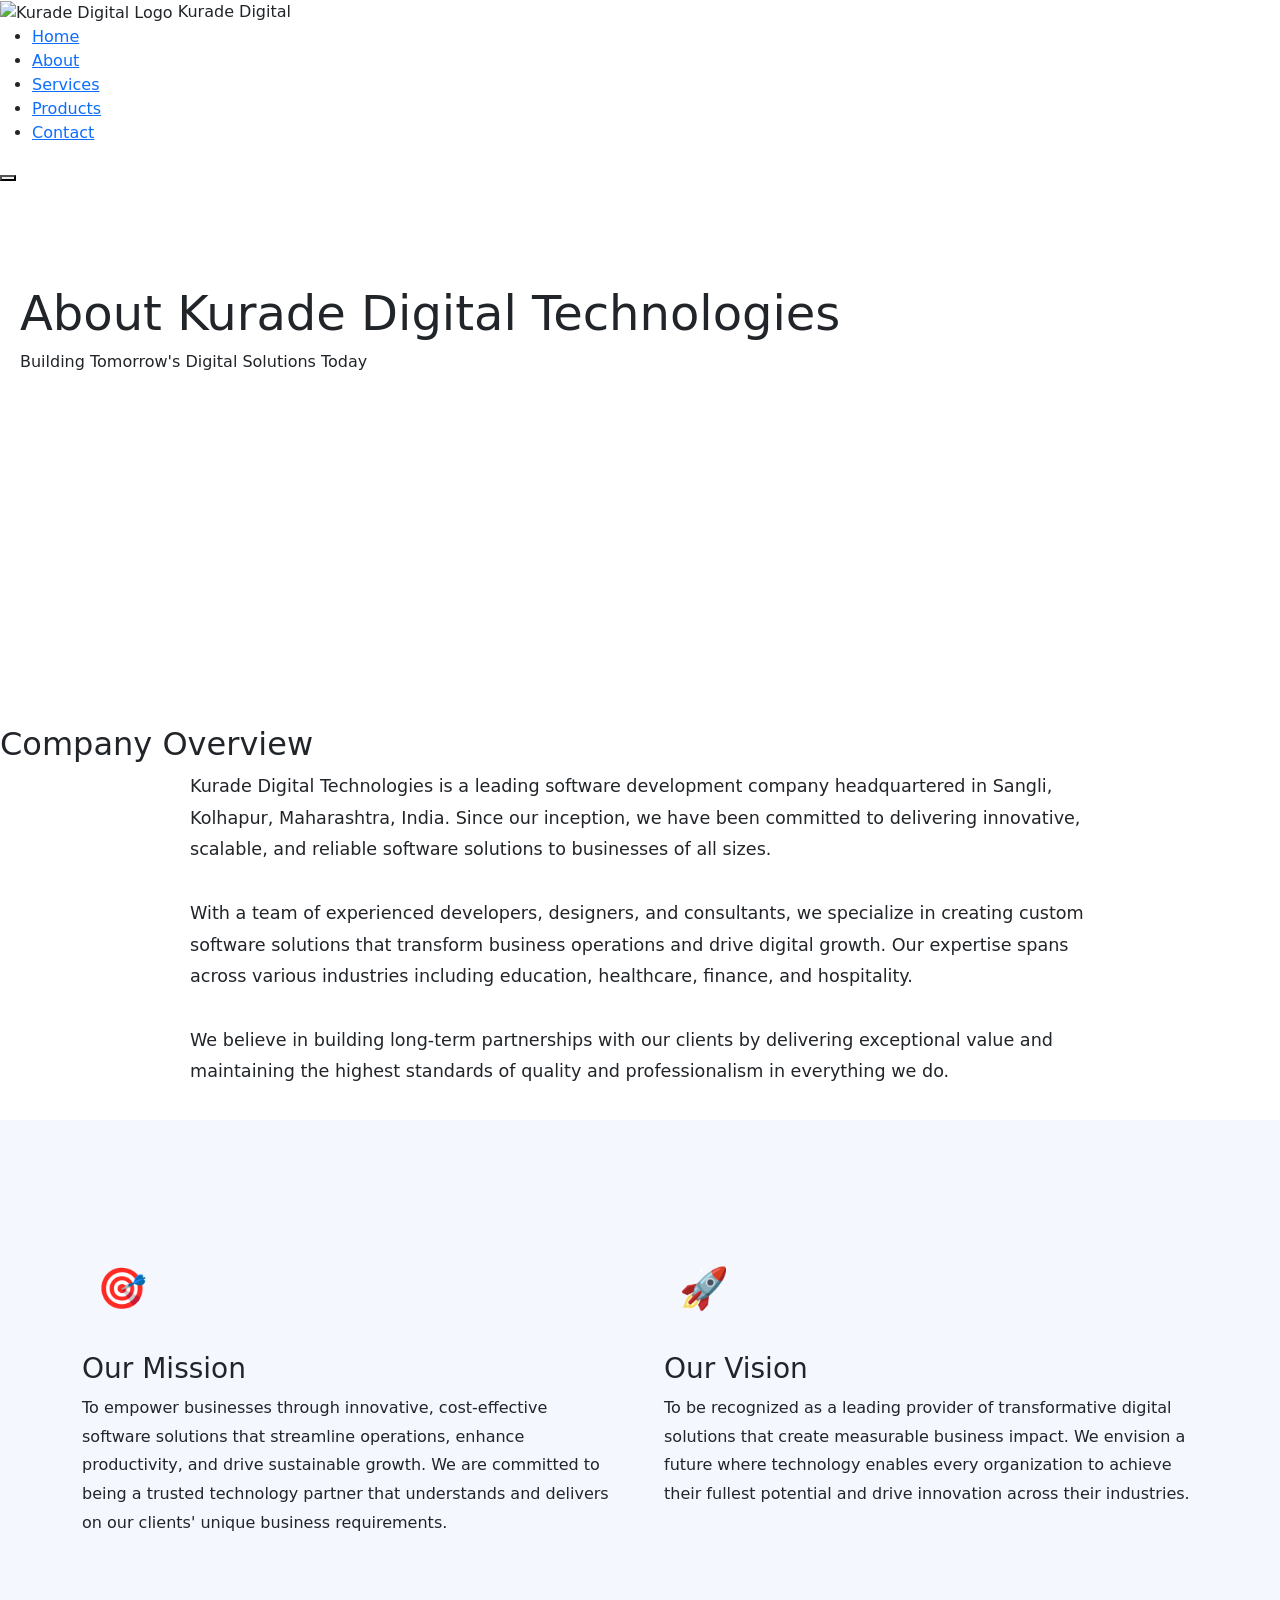
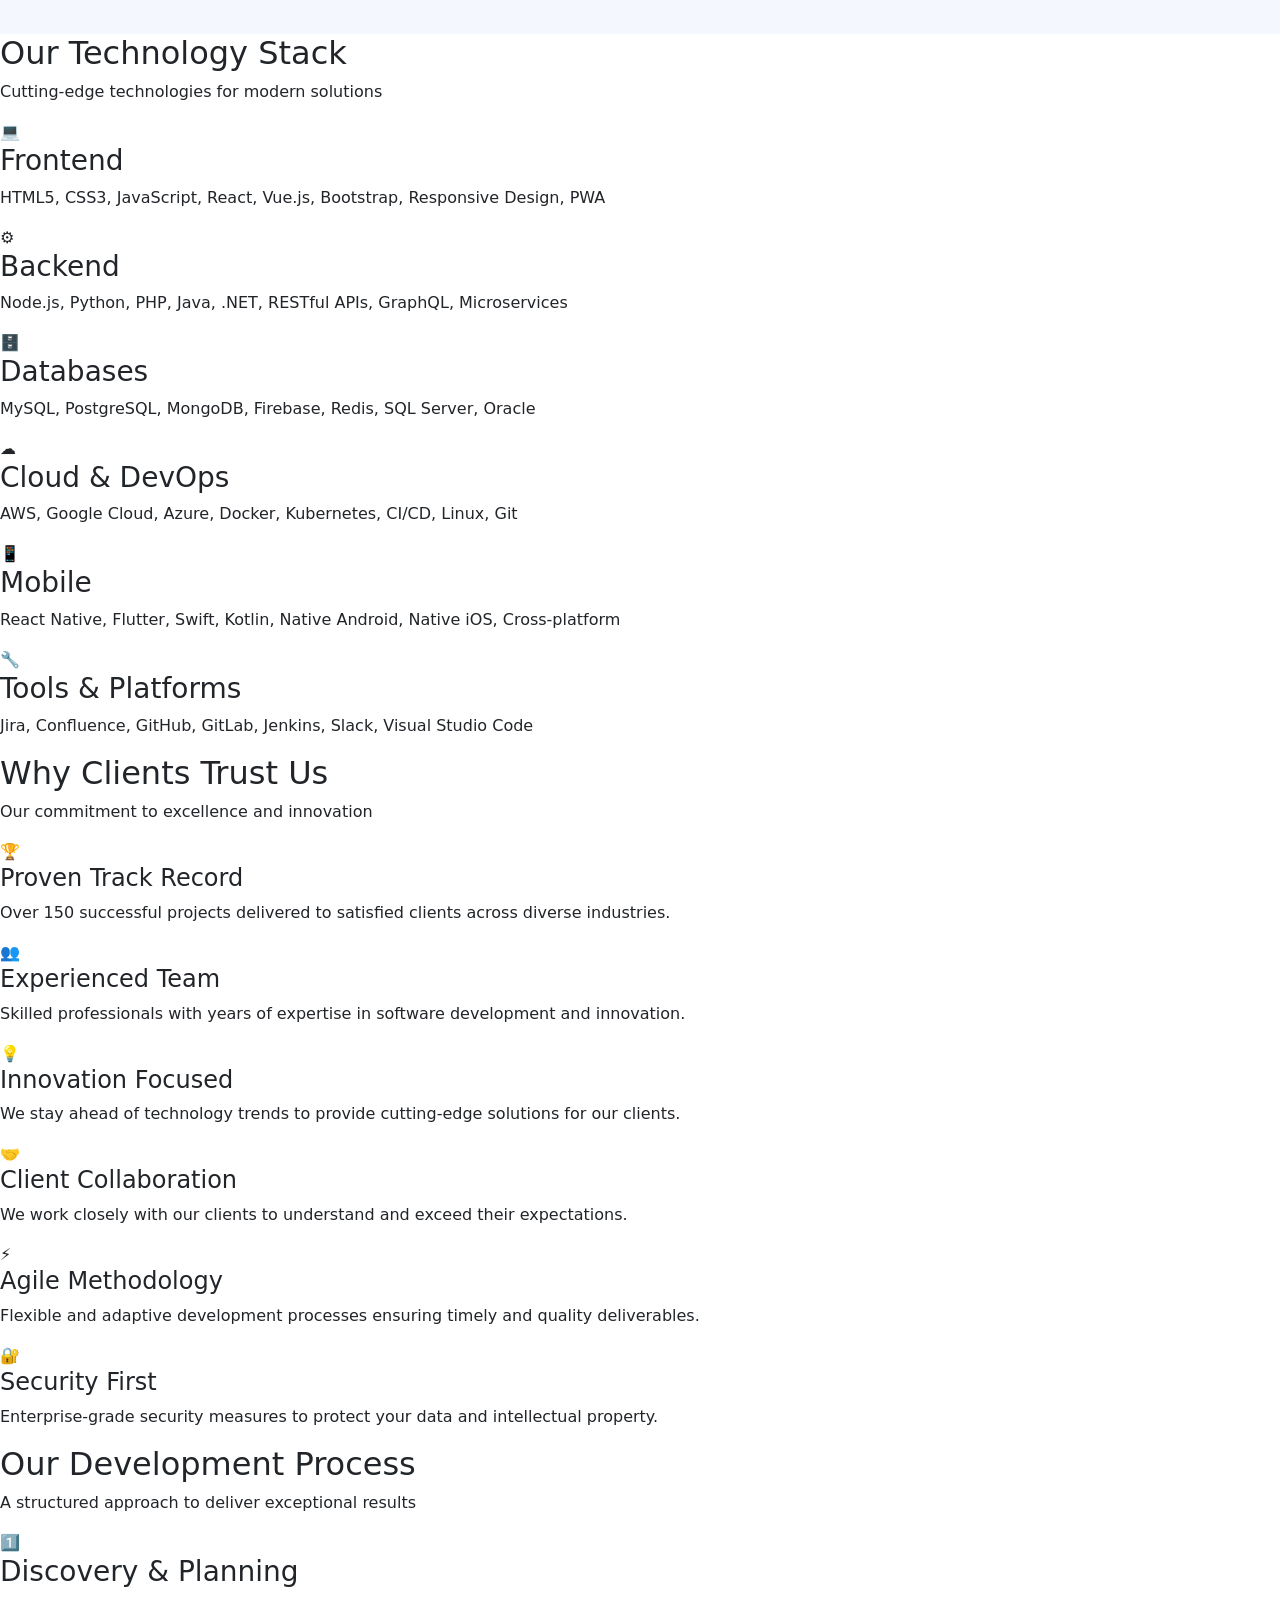
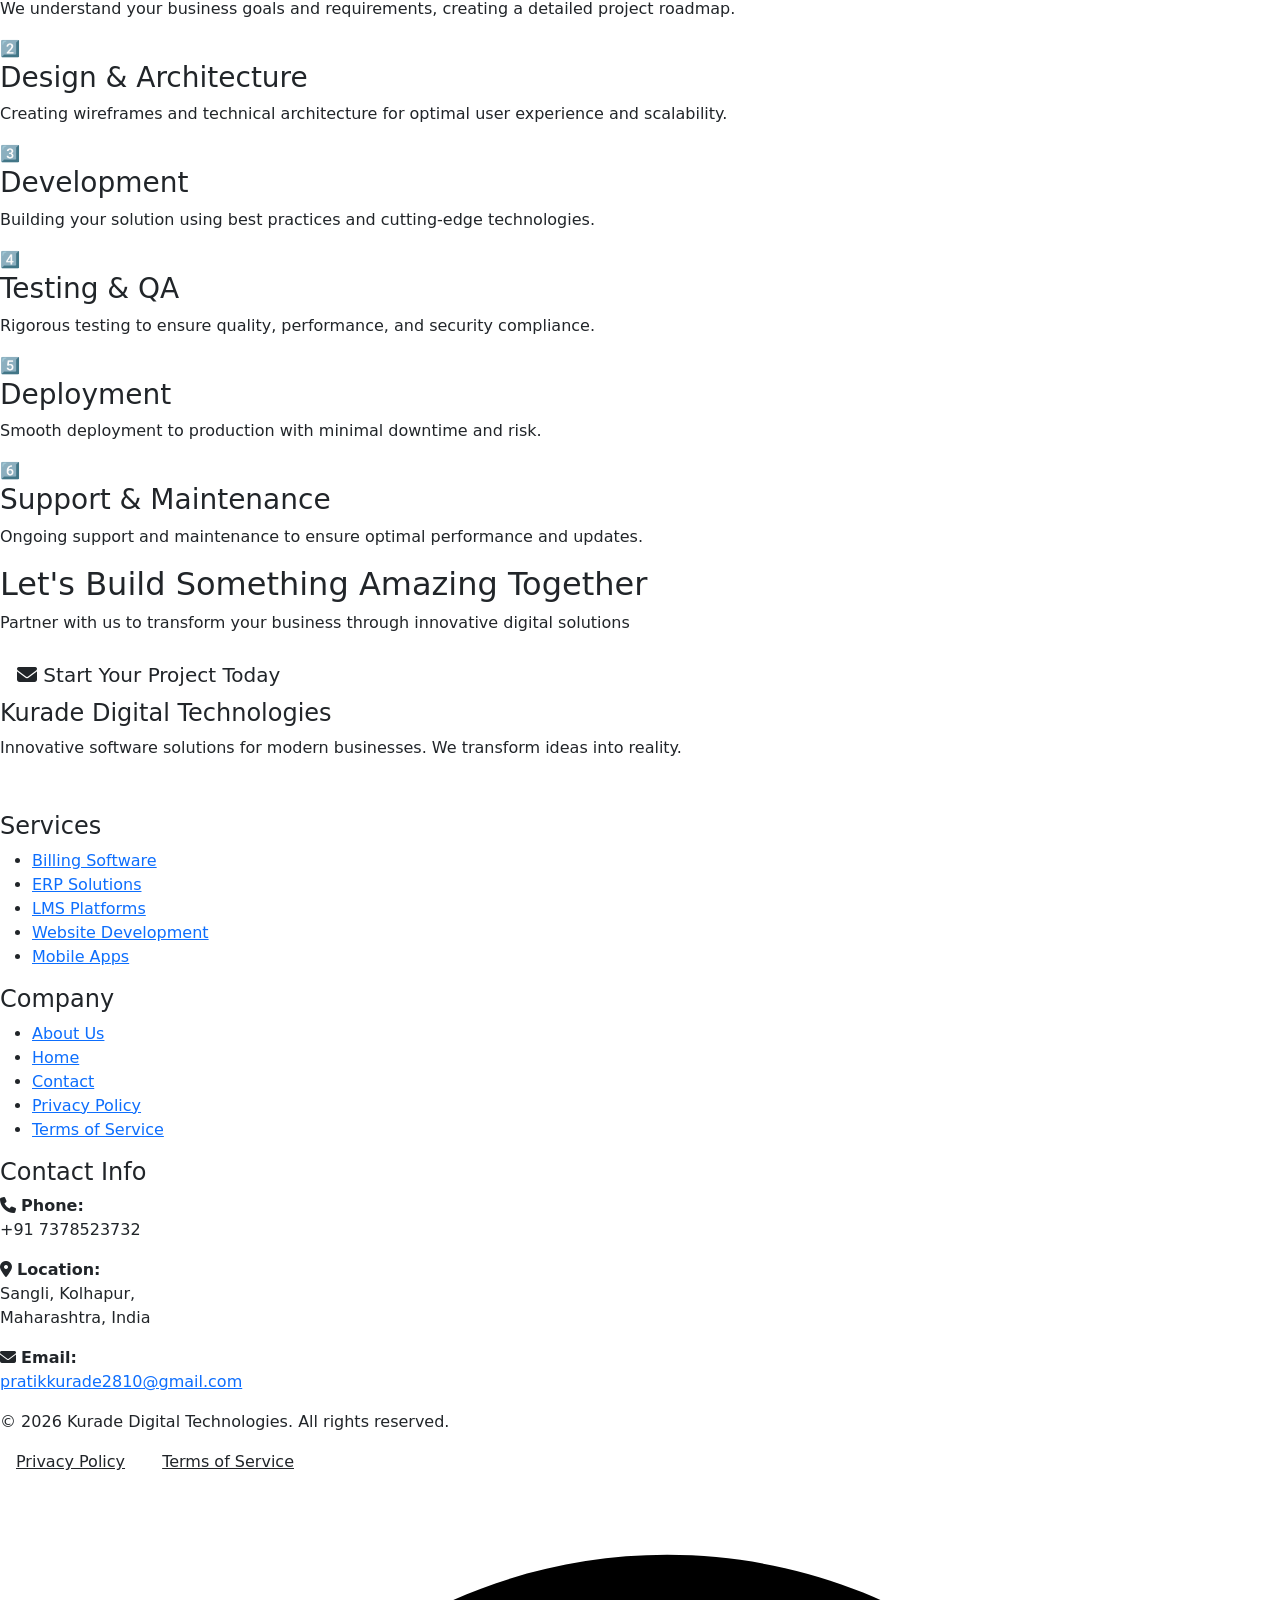
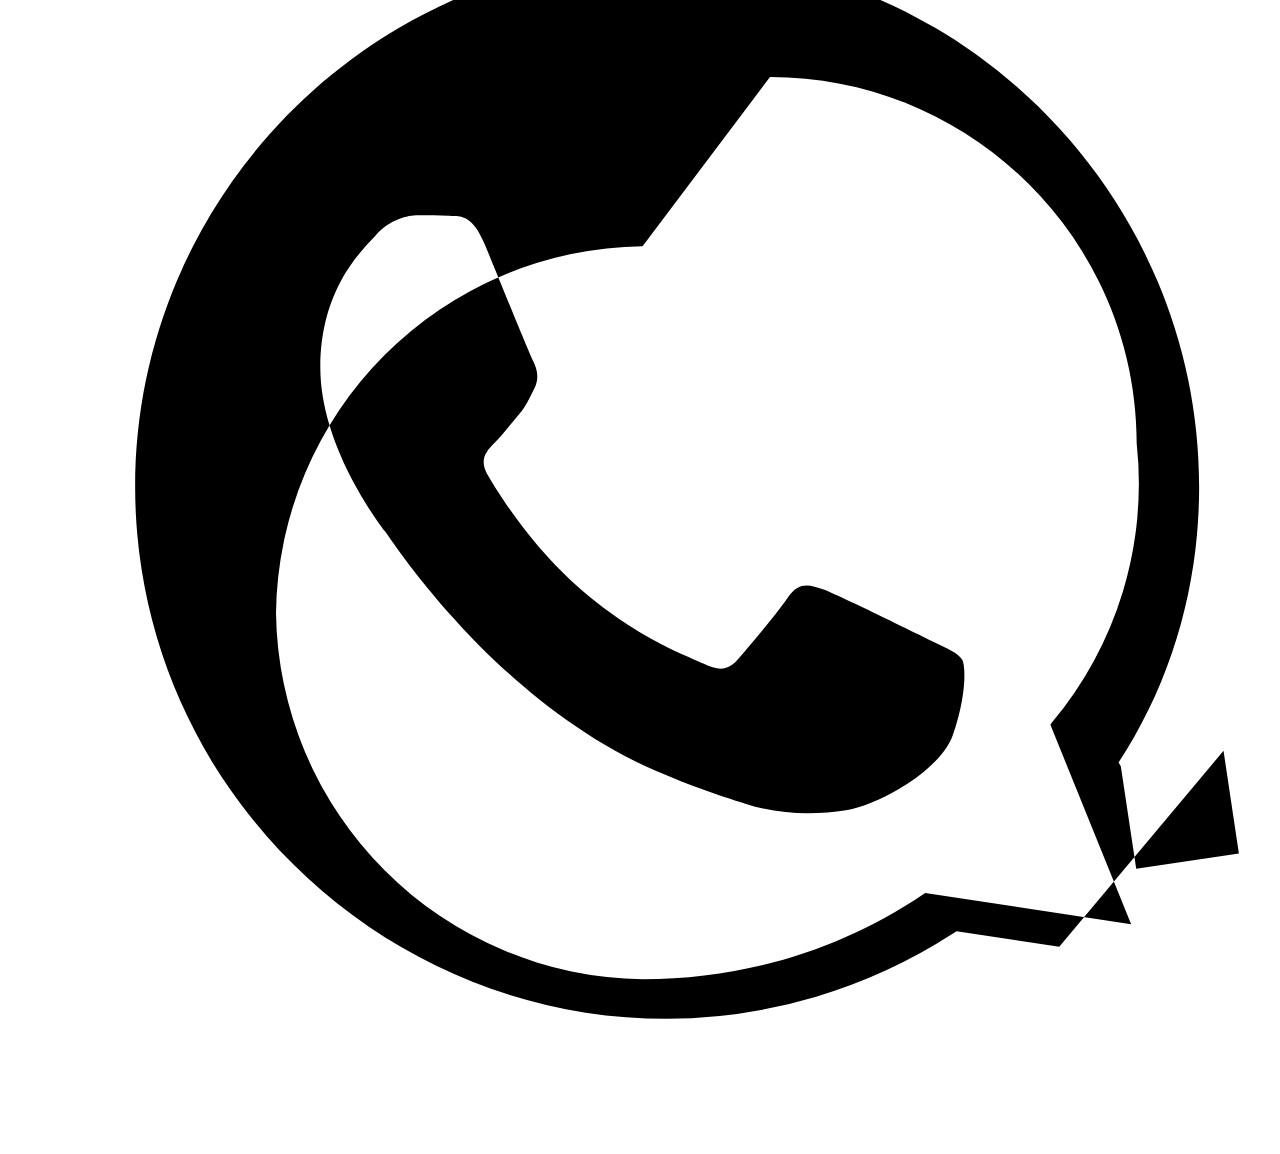
==== about.html @ 7ed2d3ea "Initial website upload" ====
<!DOCTYPE html>
<html lang="en">
<head>
    <meta charset="UTF-8">
    <meta name="viewport" content="width=device-width, initial-scale=1.0">
    <meta name="description" content="About Kurade Digital Technologies - Our mission, vision, and commitment to digital excellence">
    <meta name="keywords" content="about, company, mission, vision, software development">
    <meta property="og:title" content="About Kurade Digital Technologies">
    <meta property="og:description" content="Learn about our mission to transform businesses through innovative digital solutions">
    <meta property="og:type" content="website">
    
    <title>About Us - Kurade Digital Technologies</title>
    
    <link href="https://cdnjs.cloudflare.com/ajax/libs/bootstrap/5.3.0/css/bootstrap.min.css" rel="stylesheet">
    <link href="https://cdnjs.cloudflare.com/ajax/libs/font-awesome/6.4.0/css/all.min.css" rel="stylesheet">
    <link rel="stylesheet" href="css/style.css">
</head>
<body>

<!-- Loading Animation -->
<div class="loading">
    <div class="loading-spinner"></div>
</div>
<div class="loading-overlay"></div>

<!-- Navigation -->
<nav>
    <div class="navbar-container">
        <div class="logo">
            <img src="assets/Logo.png" alt="Kurade Digital Logo" class="logo-img">
            <span class="logo-text">Kurade Digital</span>
        </div>
        <ul class="nav-links">
            <li><a href="index.html">Home</a></li>
            <li><a href="about.html" class="active">About</a></li>
            <li><a href="services.html">Services</a></li>
            <li><a href="products.html">Products</a></li>
            <li><a href="contact.html">Contact</a></li>
        </ul>
        <button class="nav-toggle" aria-label="Toggle Navigation">
            <span></span>
            <span></span>
            <span></span>
        </button>
    </div>
</nav>

<!-- Hero Section -->
<section class="hero" style="min-height: 60vh; padding: 100px 20px 40px;">
    <div class="hero-content">
        <h1 style="font-size: 3rem;">About Kurade Digital Technologies</h1>
        <p class="subtitle">Building Tomorrow's Digital Solutions Today</p>
    </div>
</section>

<!-- Company Overview -->
<section class="services">
    <div class="section-title">
        <h2>Company Overview</h2>
        <div class="divider"></div>
    </div>
    <div style="max-width: 900px; margin: 0 auto;">
        <p style="font-size: 1.1rem; line-height: 1.8; margin-bottom: 2rem;">
            Kurade Digital Technologies is a leading software development company headquartered in Sangli, Kolhapur, Maharashtra, India. 
            Since our inception, we have been committed to delivering innovative, scalable, and reliable software solutions to businesses of all sizes.
        </p>
        <p style="font-size: 1.1rem; line-height: 1.8; margin-bottom: 2rem;">
            With a team of experienced developers, designers, and consultants, we specialize in creating custom software solutions that 
            transform business operations and drive digital growth. Our expertise spans across various industries including education, 
            healthcare, finance, and hospitality.
        </p>
        <p style="font-size: 1.1rem; line-height: 1.8; margin-bottom: 2rem;">
            We believe in building long-term partnerships with our clients by delivering exceptional value and maintaining the highest 
            standards of quality and professionalism in everything we do.
        </p>
    </div>
</section>

<!-- Mission & Vision -->
<section style="padding: 80px 20px; background: rgba(37, 99, 235, 0.05); border-top: 1px solid var(--border-color); border-bottom: 1px solid var(--border-color);">
    <div class="container">
        <div style="display: grid; grid-template-columns: repeat(auto-fit, minmax(400px, 1fr)); gap: 3rem; margin-top: 3rem;">
            <div class="scroll-reveal">
                <div style="width: 80px; height: 80px; background: var(--gradient-primary); border-radius: 12px; display: flex; align-items: center; justify-content: center; font-size: 2.5rem; margin-bottom: 1.5rem;">
                    🎯
                </div>
                <h3>Our Mission</h3>
                <p style="color: var(--text-secondary); line-height: 1.8;">
                    To empower businesses through innovative, cost-effective software solutions that streamline operations, 
                    enhance productivity, and drive sustainable growth. We are committed to being a trusted technology partner 
                    that understands and delivers on our clients' unique business requirements.
                </p>
            </div>
            <div class="scroll-reveal">
                <div style="width: 80px; height: 80px; background: var(--gradient-primary); border-radius: 12px; display: flex; align-items: center; justify-content: center; font-size: 2.5rem; margin-bottom: 1.5rem;">
                    🚀
                </div>
                <h3>Our Vision</h3>
                <p style="color: var(--text-secondary); line-height: 1.8;">
                    To be recognized as a leading provider of transformative digital solutions that create measurable 
                    business impact. We envision a future where technology enables every organization to achieve their 
                    fullest potential and drive innovation across their industries.
                </p>
            </div>
        </div>
    </div>
</section>

<!-- Technology Stack -->
<section class="services">
    <div class="section-title">
        <h2>Our Technology Stack</h2>
        <div class="divider"></div>
        <p class="subtitle">Cutting-edge technologies for modern solutions</p>
    </div>
    <div class="services-grid">
        <div class="service-card scroll-reveal">
            <div class="service-icon">💻</div>
            <h3>Frontend</h3>
            <p>HTML5, CSS3, JavaScript, React, Vue.js, Bootstrap, Responsive Design, PWA</p>
        </div>
        <div class="service-card scroll-reveal">
            <div class="service-icon">⚙️</div>
            <h3>Backend</h3>
            <p>Node.js, Python, PHP, Java, .NET, RESTful APIs, GraphQL, Microservices</p>
        </div>
        <div class="service-card scroll-reveal">
            <div class="service-icon">🗄️</div>
            <h3>Databases</h3>
            <p>MySQL, PostgreSQL, MongoDB, Firebase, Redis, SQL Server, Oracle</p>
        </div>
        <div class="service-card scroll-reveal">
            <div class="service-icon">☁️</div>
            <h3>Cloud & DevOps</h3>
            <p>AWS, Google Cloud, Azure, Docker, Kubernetes, CI/CD, Linux, Git</p>
        </div>
        <div class="service-card scroll-reveal">
            <div class="service-icon">📱</div>
            <h3>Mobile</h3>
            <p>React Native, Flutter, Swift, Kotlin, Native Android, Native iOS, Cross-platform</p>
        </div>
        <div class="service-card scroll-reveal">
            <div class="service-icon">🔧</div>
            <h3>Tools & Platforms</h3>
            <p>Jira, Confluence, GitHub, GitLab, Jenkins, Slack, Visual Studio Code</p>
        </div>
    </div>
</section>

<!-- Why Clients Trust Us -->
<section class="why-choose-us">
    <div class="section-title">
        <h2>Why Clients Trust Us</h2>
        <div class="divider"></div>
        <p class="subtitle">Our commitment to excellence and innovation</p>
    </div>
    <div class="features-grid">
        <div class="feature-item scroll-reveal">
            <div class="feature-icon">🏆</div>
            <div class="feature-content">
                <h4>Proven Track Record</h4>
                <p>Over 150 successful projects delivered to satisfied clients across diverse industries.</p>
            </div>
        </div>
        <div class="feature-item scroll-reveal">
            <div class="feature-icon">👥</div>
            <div class="feature-content">
                <h4>Experienced Team</h4>
                <p>Skilled professionals with years of expertise in software development and innovation.</p>
            </div>
        </div>
        <div class="feature-item scroll-reveal">
            <div class="feature-icon">💡</div>
            <div class="feature-content">
                <h4>Innovation Focused</h4>
                <p>We stay ahead of technology trends to provide cutting-edge solutions for our clients.</p>
            </div>
        </div>
        <div class="feature-item scroll-reveal">
            <div class="feature-icon">🤝</div>
            <div class="feature-content">
                <h4>Client Collaboration</h4>
                <p>We work closely with our clients to understand and exceed their expectations.</p>
            </div>
        </div>
        <div class="feature-item scroll-reveal">
            <div class="feature-icon">⚡</div>
            <div class="feature-content">
                <h4>Agile Methodology</h4>
                <p>Flexible and adaptive development processes ensuring timely and quality deliverables.</p>
            </div>
        </div>
        <div class="feature-item scroll-reveal">
            <div class="feature-icon">🔐</div>
            <div class="feature-content">
                <h4>Security First</h4>
                <p>Enterprise-grade security measures to protect your data and intellectual property.</p>
            </div>
        </div>
    </div>
</section>

<!-- Our Process -->
<section class="services">
    <div class="section-title">
        <h2>Our Development Process</h2>
        <div class="divider"></div>
        <p class="subtitle">A structured approach to deliver exceptional results</p>
    </div>
    <div class="services-grid">
        <div class="service-card scroll-reveal">
            <div class="service-icon">1️⃣</div>
            <h3>Discovery & Planning</h3>
            <p>We understand your business goals and requirements, creating a detailed project roadmap.</p>
        </div>
        <div class="service-card scroll-reveal">
            <div class="service-icon">2️⃣</div>
            <h3>Design & Architecture</h3>
            <p>Creating wireframes and technical architecture for optimal user experience and scalability.</p>
        </div>
        <div class="service-card scroll-reveal">
            <div class="service-icon">3️⃣</div>
            <h3>Development</h3>
            <p>Building your solution using best practices and cutting-edge technologies.</p>
        </div>
        <div class="service-card scroll-reveal">
            <div class="service-icon">4️⃣</div>
            <h3>Testing & QA</h3>
            <p>Rigorous testing to ensure quality, performance, and security compliance.</p>
        </div>
        <div class="service-card scroll-reveal">
            <div class="service-icon">5️⃣</div>
            <h3>Deployment</h3>
            <p>Smooth deployment to production with minimal downtime and risk.</p>
        </div>
        <div class="service-card scroll-reveal">
            <div class="service-icon">6️⃣</div>
            <h3>Support & Maintenance</h3>
            <p>Ongoing support and maintenance to ensure optimal performance and updates.</p>
        </div>
    </div>
</section>

<!-- Call To Action -->
<section class="cta scroll-reveal">
    <h2>Let's Build Something Amazing Together</h2>
    <p>Partner with us to transform your business through innovative digital solutions</p>
    <a href="contact.html" class="btn btn-outline btn-lg">
        <i class="fas fa-envelope"></i> Start Your Project Today
    </a>
</section>

<!-- Footer -->
<footer>
    <div class="footer-content">
        <div class="footer-section">
            <h4>Kurade Digital Technologies</h4>
            <p>Innovative software solutions for modern businesses. We transform ideas into reality.</p>
            <div style="display: flex; gap: 1rem; margin-top: 1rem;">
                <a href="#" title="Facebook" style="width: 36px; height: 36px; background: var(--accent-color); border-radius: 50%; display: flex; align-items: center; justify-content: center; color: white;">
                    <i class="fab fa-facebook-f"></i>
                </a>
                <a href="#" title="LinkedIn" style="width: 36px; height: 36px; background: var(--accent-color); border-radius: 50%; display: flex; align-items: center; justify-content: center; color: white;">
                    <i class="fab fa-linkedin-in"></i>
                </a>
                <a href="#" title="Twitter" style="width: 36px; height: 36px; background: var(--accent-color); border-radius: 50%; display: flex; align-items: center; justify-content: center; color: white;">
                    <i class="fab fa-twitter"></i>
                </a>
                <a href="#" title="Instagram" style="width: 36px; height: 36px; background: var(--accent-color); border-radius: 50%; display: flex; align-items: center; justify-content: center; color: white;">
                    <i class="fab fa-instagram"></i>
                </a>
            </div>
        </div>
        <div class="footer-section">
            <h4>Services</h4>
            <ul>
                <li><a href="services.html">Billing Software</a></li>
                <li><a href="services.html">ERP Solutions</a></li>
                <li><a href="services.html">LMS Platforms</a></li>
                <li><a href="services.html">Website Development</a></li>
                <li><a href="services.html">Mobile Apps</a></li>
            </ul>
        </div>
        <div class="footer-section">
            <h4>Company</h4>
            <ul>
                <li><a href="about.html">About Us</a></li>
                <li><a href="index.html">Home</a></li>
                <li><a href="contact.html">Contact</a></li>
                <li><a href="#">Privacy Policy</a></li>
                <li><a href="#">Terms of Service</a></li>
            </ul>
        </div>
        <div class="footer-section">
            <h4>Contact Info</h4>
            <p>
                <i class="fas fa-phone"></i> <strong>Phone:</strong><br>
                +91 7378523732
            </p>
            <p>
                <i class="fas fa-map-marker-alt"></i> <strong>Location:</strong><br>
                Sangli, Kolhapur,<br>
                Maharashtra, India
            </p>
            <p>
                <i class="fas fa-envelope"></i> <strong>Email:</strong><br>
                <a href="mailto:pratikkurade2810@gmail.com">pratikkurade2810@gmail.com</a>
            </p>
        </div>
    </div>
    <div class="footer-divider">
        <p>&copy; 2026 Kurade Digital Technologies. All rights reserved.</p>
        <div>
            <a href="#" style="margin: 0 1rem; color: var(--text-secondary);">Privacy Policy</a>
            <a href="#" style="margin: 0 1rem; color: var(--text-secondary);">Terms of Service</a>
        </div>
    </div>
</footer>

<!-- WhatsApp Floating Button -->
<div class="whatsapp-float" title="Chat on WhatsApp">
    <svg xmlns="http://www.w3.org/2000/svg" viewBox="0 0 24 24">
        <path d="M17.472 14.382c-.297-.149-1.758-.867-2.03-.967-.273-.099-.471-.148-.67.15-.197.297-.767.966-.94 1.164-.173.199-.347.223-.644.075-.297-.15-1.255-.463-2.39-1.475-.883-.788-1.48-1.761-1.653-2.059-.173-.297-.018-.458.13-.606.134-.133.298-.347.446-.52.149-.174.198-.298.298-.497.099-.198.05-.371-.025-.52-.075-.149-.669-1.612-.916-2.207-.242-.579-.487-.5-.67-.51-.173-.008-.371-.01-.57-.01-.198 0-.52.074-.792.372-.272.297-1.04 1.016-1.04 2.479 0 1.462 1.065 2.875 1.213 3.074.149.198 2.096 3.2 5.076 4.487.709.306 1.262.489 1.694.625.712.227 1.36.195 1.871.118.571-.085 1.758-.719 2.006-1.413.248-.694.248-1.289.173-1.413-.074-.124-.272-.198-.57-.347m-5.421-7.403h-.004a6.963 6.963 0 00-6.869 6.875 6.961 6.961 0 006.875 6.868h.004c1.902 0 3.718-.55 5.258-1.594l.036-.023 3.861.586-1.514-3.738.024-.038a6.963 6.963 0 001.594-5.235c0-3.792-3.083-6.875-6.875-6.875m5.423 16.309l-1.925-.29-.068.043a9.958 9.958 0 01-5.359 1.599c-5.487 0-9.975-4.488-9.975-9.975 0-5.487 4.488-9.975 9.975-9.975 5.487 0 9.975 4.488 9.975 9.975 0 1.862-.52 3.66-1.511 5.169l.042.068.289 1.925 1.925-.288-.288-1.925z"/>
    </svg>
</div>

<!-- Bootstrap JS -->
<script src="https://cdnjs.cloudflare.com/ajax/libs/bootstrap/5.3.0/js/bootstrap.bundle.min.js"></script>
<!-- Main JS -->
<script src="js/script.js"></script>

</body>
</html>
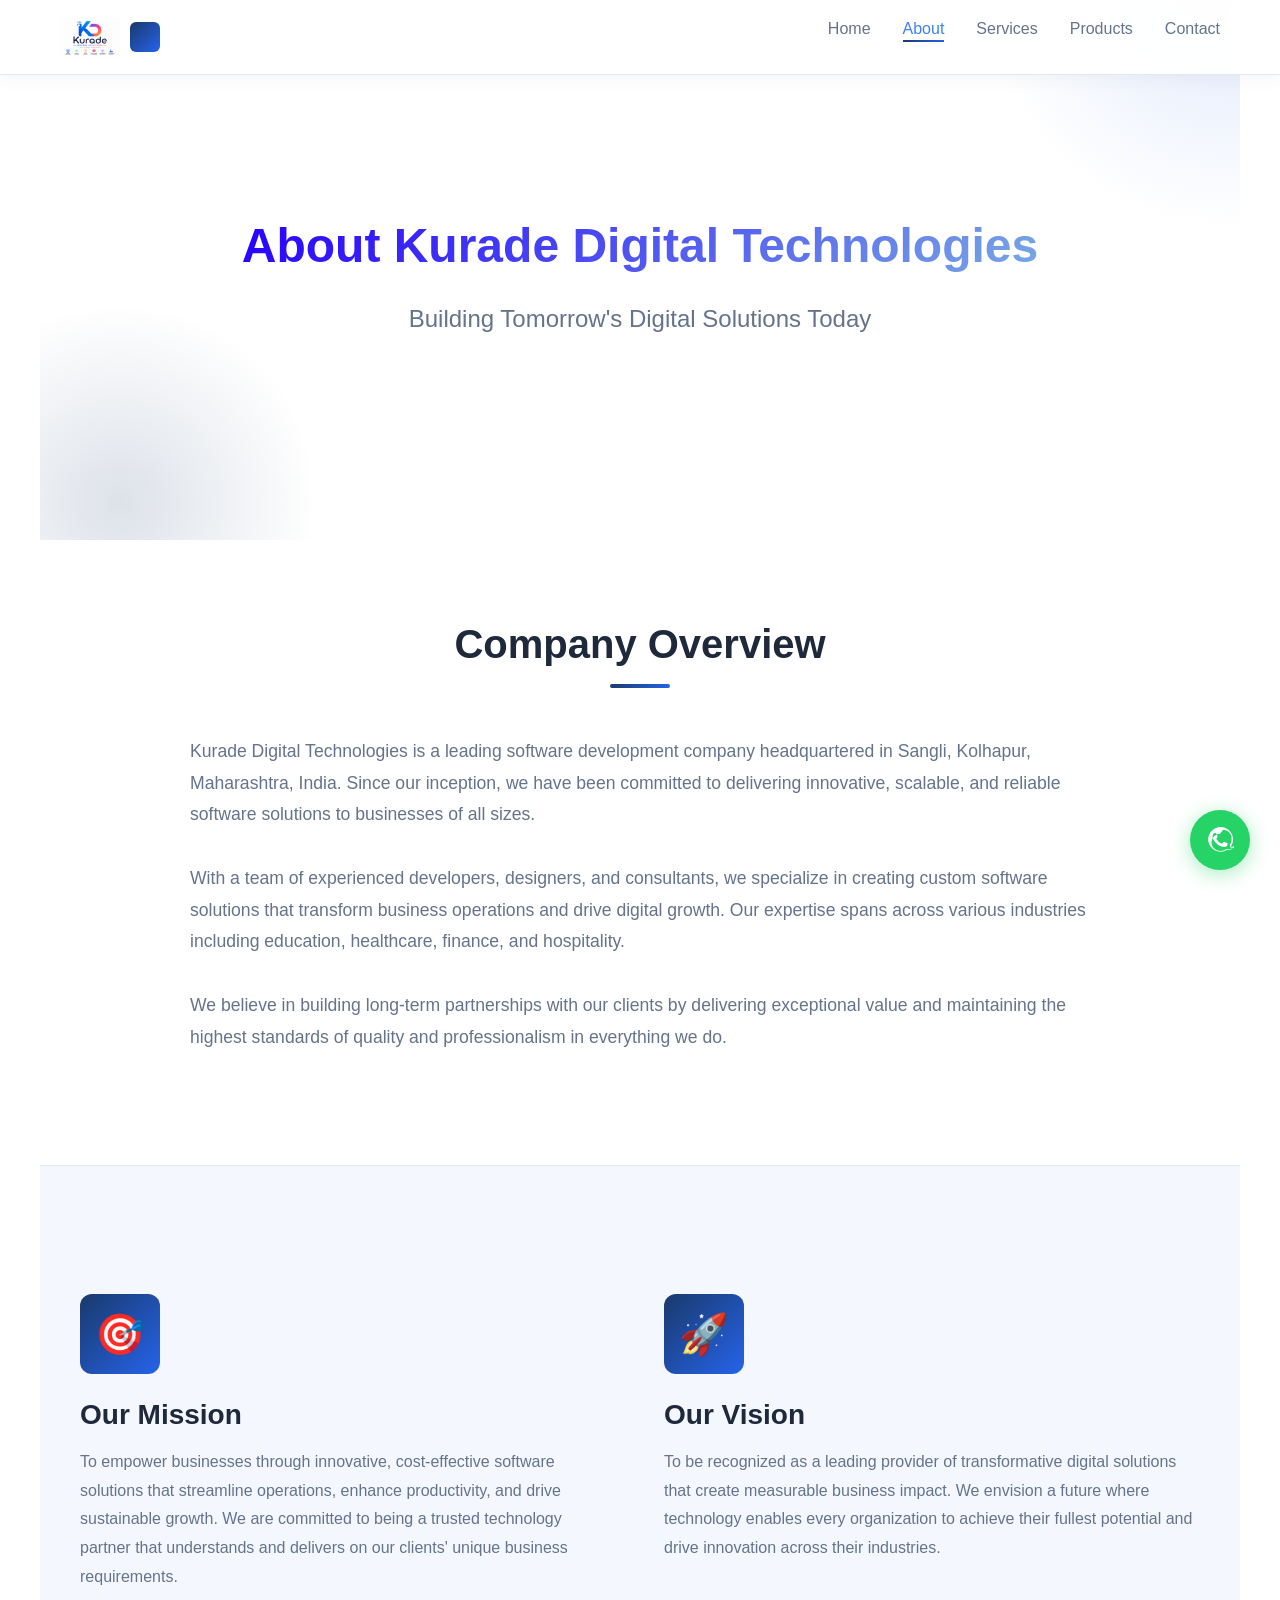
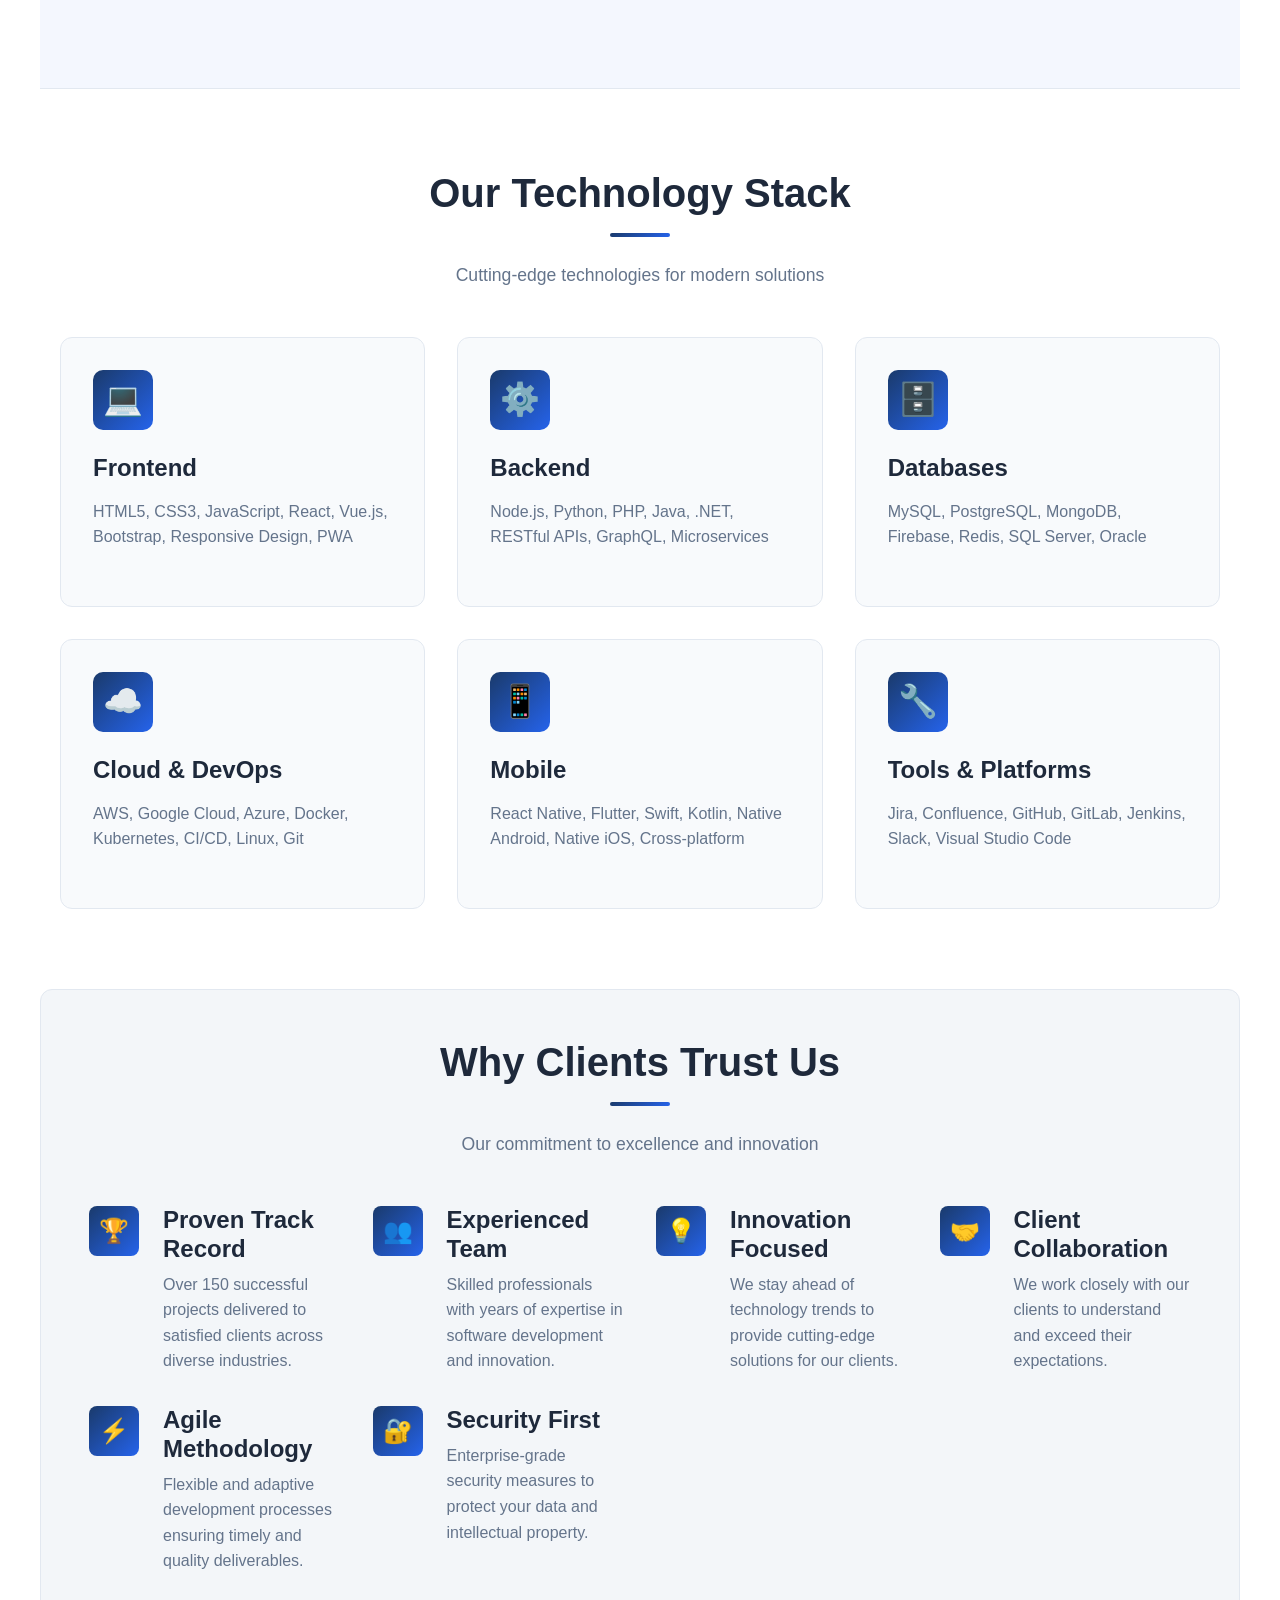
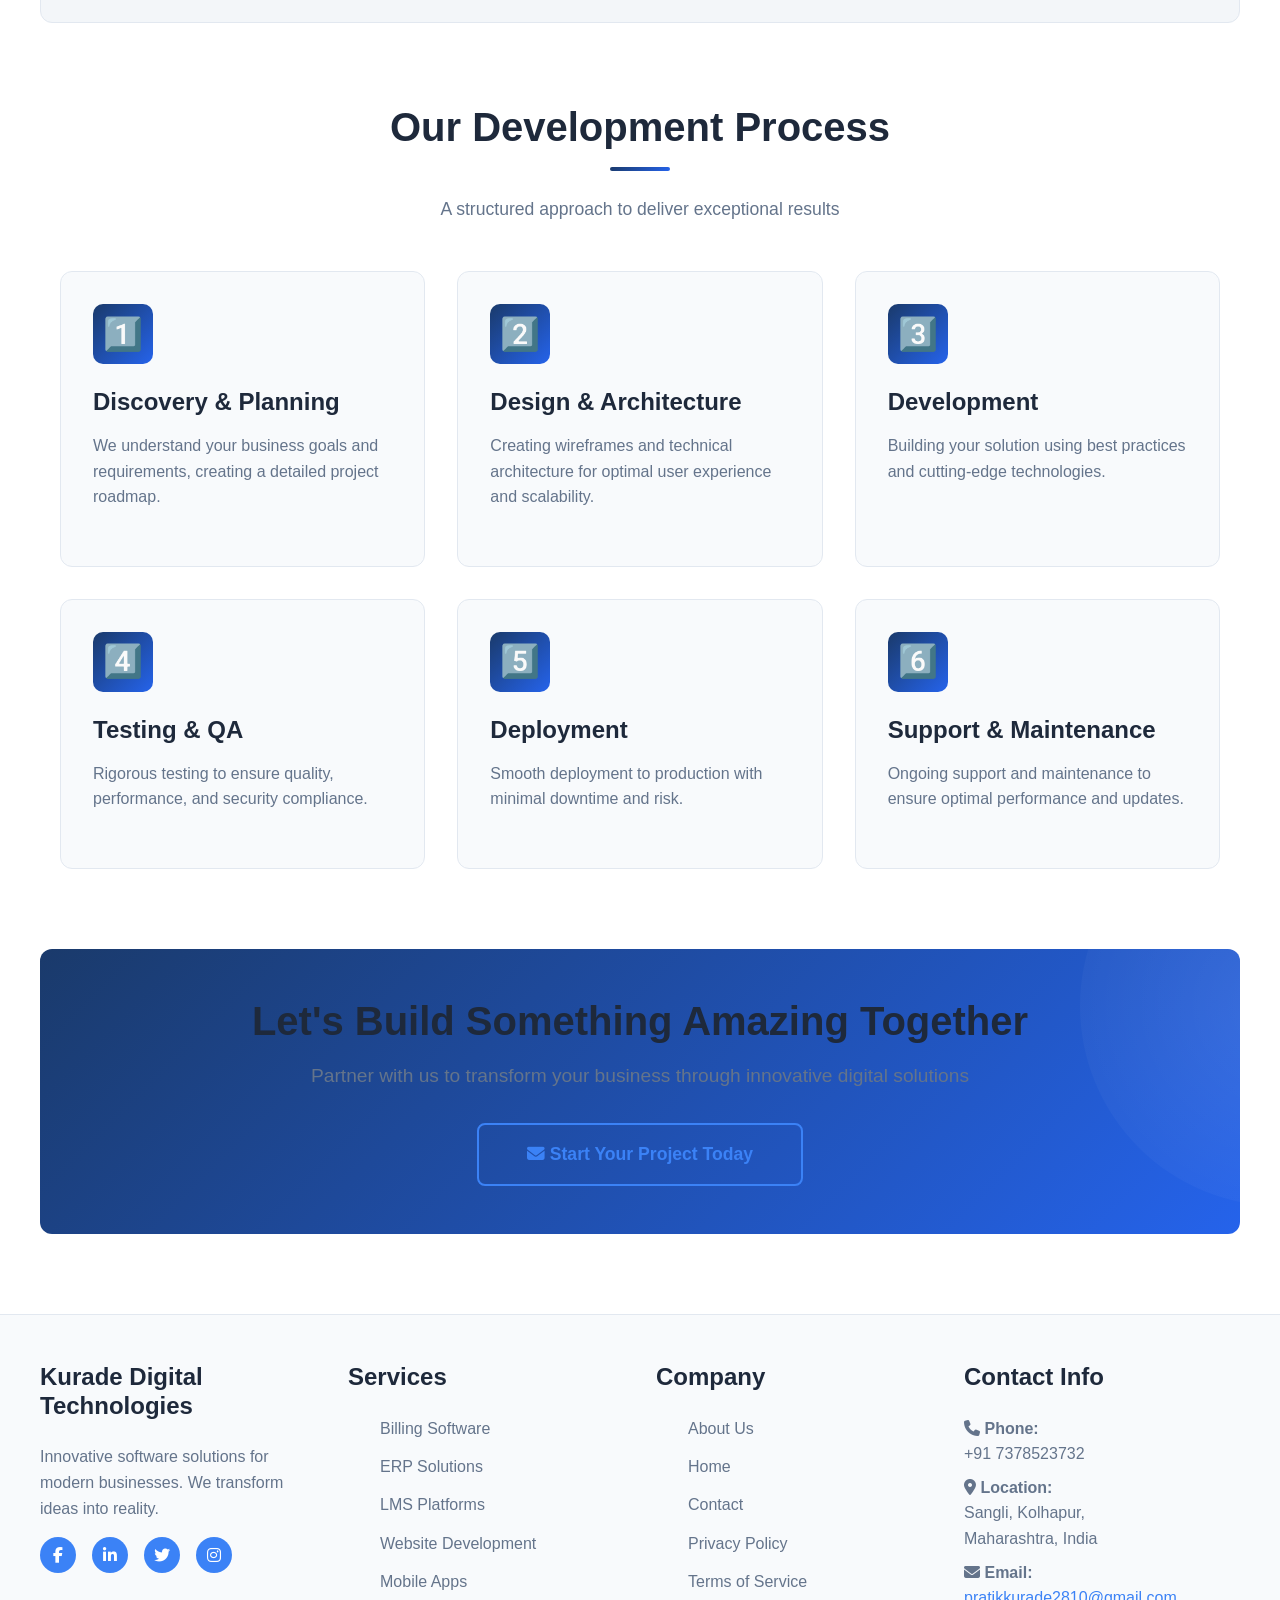
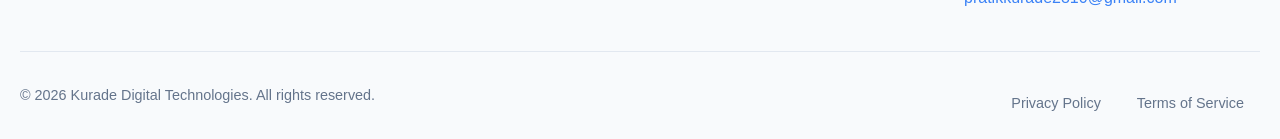
==== commit e7fc75c9: "Update about.html" ====
--- a/about.html
+++ b/about.html
@@ -13,7 +13,7 @@
     
     <link href="https://cdnjs.cloudflare.com/ajax/libs/bootstrap/5.3.0/css/bootstrap.min.css" rel="stylesheet">
     <link href="https://cdnjs.cloudflare.com/ajax/libs/font-awesome/6.4.0/css/all.min.css" rel="stylesheet">
-    <link rel="stylesheet" href="css/style.css">
+    <link rel="stylesheet" href="style.css">
 </head>
 <body>
 
@@ -27,7 +27,7 @@
 <nav>
     <div class="navbar-container">
         <div class="logo">
-            <img src="assets/Logo.png" alt="Kurade Digital Logo" class="logo-img">
+            <img src="Logo.png" alt="Kurade Digital Logo" class="logo-img">
             <span class="logo-text">Kurade Digital</span>
         </div>
         <ul class="nav-links">
@@ -327,7 +327,7 @@
 <!-- Bootstrap JS -->
 <script src="https://cdnjs.cloudflare.com/ajax/libs/bootstrap/5.3.0/js/bootstrap.bundle.min.js"></script>
 <!-- Main JS -->
-<script src="js/script.js"></script>
+<script src="script.js"></script>
 
 </body>
 </html>
--- a/style.css
+++ b/style.css
@@ -0,0 +1,1285 @@
+/* =====================================================
+   KURADE DIGITAL TECHNOLOGIES - MAIN STYLESHEET
+   ===================================================== */
+
+/* ==================== VARIABLES & ROOT ==================== */
+:root {
+  --primary-color: #1a3a6b;
+  --secondary-color: #2563eb;
+  --accent-color: #3b82f6;
+  --dark-bg: #ffffff;
+  --card-bg: #f8fafc;
+  --text-primary: #1e293b;
+  --text-secondary: #64748b;
+  --border-color: #e2e8f0;
+  --success-color: #10b981;
+  --danger-color: #ef4444;
+  --warning-color: #f59e0b;
+  --transition: all 0.3s cubic-bezier(0.4, 0, 0.2, 1);
+  --gradient-primary: linear-gradient(135deg, #1a3a6b 0%, #2563eb 100%);
+  --gradient-secondary: linear-gradient(135deg, #2563eb 0%, #3b82f6 100%);
+}
+
+/* ==================== GLOBAL STYLES ==================== */
+* {
+  margin: 0;
+  padding: 0;
+  box-sizing: border-box;
+}
+
+html {
+  scroll-behavior: smooth;
+  font-size: 16px;
+}
+
+body {
+  font-family: 'Segoe UI', Tahoma, Geneva, Verdana, sans-serif;
+  background: #ffffff;
+  color: var(--text-primary);
+  line-height: 1.6;
+  overflow-x: hidden;
+}
+
+/* Scrollbar Styling */
+::-webkit-scrollbar {
+  width: 10px;
+  height: 10px;
+}
+
+::-webkit-scrollbar-track {
+  background: #f1f5f9;
+}
+
+::-webkit-scrollbar-thumb {
+  background: var(--secondary-color);
+  border-radius: 5px;
+}
+
+::-webkit-scrollbar-thumb:hover {
+  background: var(--accent-color);
+}
+
+/* Selection Color */
+::selection {
+  background-color: var(--secondary-color);
+  color: var(--text-primary);
+}
+
+/* ==================== TYPOGRAPHY ==================== */
+h1, h2, h3, h4, h5, h6 {
+  font-weight: 700;
+  line-height: 1.2;
+  margin-bottom: 1rem;
+  color: var(--text-primary);
+}
+
+h1 {
+  font-size: 3.5rem;
+}
+
+h2 {
+  font-size: 2.5rem;
+}
+
+h3 {
+  font-size: 1.75rem;
+}
+
+h4 {
+  font-size: 1.5rem;
+}
+
+h5 {
+  font-size: 1.25rem;
+}
+
+h6 {
+  font-size: 1rem;
+}
+
+p {
+  color: var(--text-secondary);
+  margin-bottom: 1rem;
+}
+
+a {
+  color: var(--accent-color);
+  text-decoration: none;
+  transition: var(--transition);
+}
+
+a:hover {
+  color: var(--secondary-color);
+}
+
+/* ==================== BUTTONS ==================== */
+.btn {
+  display: inline-block;
+  padding: 12px 32px;
+  border-radius: 8px;
+  font-weight: 600;
+  cursor: pointer;
+  transition: var(--transition);
+  border: none;
+  font-size: 1rem;
+  text-align: center;
+  text-decoration: none;
+  position: relative;
+  overflow: hidden;
+}
+
+.btn::before {
+  content: '';
+  position: absolute;
+  top: 0;
+  left: -100%;
+  width: 100%;
+  height: 100%;
+  background: rgba(255, 255, 255, 0.2);
+  transition: left 0.3s;
+  z-index: -1;
+}
+
+.btn:hover::before {
+  left: 100%;
+}
+
+.btn-primary {
+  background: var(--gradient-primary);
+  color: var(--text-primary);
+  box-shadow: 0 4px 15px rgba(37, 99, 235, 0.3);
+}
+
+.btn-primary:hover {
+  transform: translateY(-2px);
+  box-shadow: 0 6px 20px rgba(37, 99, 235, 0.5);
+}
+
+.btn-secondary {
+  background: rgba(37, 99, 235, 0.2);
+  color: var(--accent-color);
+  border: 2px solid var(--accent-color);
+}
+
+.btn-secondary:hover {
+  background: var(--gradient-secondary);
+  color: var(--text-primary);
+  transform: translateY(-2px);
+}
+
+.btn-outline {
+  background: transparent;
+  color: var(--accent-color);
+  border: 2px solid var(--accent-color);
+}
+
+.btn-outline:hover {
+  background: var(--accent-color);
+  color: var(--dark-bg);
+}
+
+.btn-lg {
+  padding: 16px 48px;
+  font-size: 1.1rem;
+}
+
+.btn-sm {
+  padding: 8px 20px;
+  font-size: 0.9rem;
+}
+
+.btn:disabled {
+  opacity: 0.6;
+  cursor: not-allowed;
+}
+
+/* ==================== NAVBAR ==================== */
+nav {
+  background: rgba(255, 255, 255, 0.95);
+  backdrop-filter: blur(10px);
+  padding: 1rem 0;
+  position: fixed;
+  width: 100%;
+  top: 0;
+  z-index: 1000;
+  border-bottom: 1px solid var(--border-color);
+  box-shadow: 0 2px 20px rgba(0, 0, 0, 0.05);
+}
+
+nav.scrolled {
+  background: rgba(255, 255, 255, 0.98);
+  box-shadow: 0 4px 30px rgba(0, 0, 0, 0.08);
+}
+
+.navbar-container {
+  max-width: 1200px;
+  margin: 0 auto;
+  padding: 0 20px;
+  display: flex;
+  justify-content: space-between;
+  align-items: center;
+}
+
+.logo {
+  font-size: 1.5rem;
+  font-weight: 800;
+  display: flex;
+  align-items: center;
+  gap: 10px;
+}
+
+.logo-img {
+  height: 40px;
+  width: auto;
+  object-fit: contain;
+}
+
+.logo-text {
+  background: var(--gradient-primary);
+  -webkit-background-clip: text;
+  -webkit-text-fill-color: transparent;
+  background-clip: text;
+}
+
+.logo span {
+  width: 30px;
+  height: 30px;
+  background: var(--gradient-primary);
+  border-radius: 6px;
+  display: flex;
+  align-items: center;
+  justify-content: center;
+  color: white;
+  font-weight: 900;
+}
+
+.nav-links {
+  display: flex;
+  gap: 2rem;
+  list-style: none;
+  align-items: center;
+}
+
+.nav-links a {
+  color: var(--text-secondary);
+  font-weight: 500;
+  transition: var(--transition);
+  position: relative;
+}
+
+.nav-links a::after {
+  content: '';
+  position: absolute;
+  bottom: -5px;
+  left: 0;
+  width: 0;
+  height: 2px;
+  background: var(--gradient-primary);
+  transition: width 0.3s;
+}
+
+.nav-links a:hover::after,
+.nav-links a.active::after {
+  width: 100%;
+}
+
+.nav-links a:hover,
+.nav-links a.active {
+  color: var(--accent-color);
+}
+
+.nav-toggle {
+  display: none;
+  flex-direction: column;
+  gap: 6px;
+  cursor: pointer;
+  background: none;
+  border: none;
+}
+
+.nav-toggle span {
+  width: 25px;
+  height: 3px;
+  background: var(--text-primary);
+  border-radius: 2px;
+  transition: var(--transition);
+}
+
+/* Mobile Navigation */
+@media (max-width: 768px) {
+  .nav-toggle {
+    display: flex;
+  }
+
+  .nav-links {
+    position: absolute;
+    top: 60px;
+    left: 0;
+    right: 0;
+    background: rgba(15, 23, 42, 0.98);
+    flex-direction: column;
+    gap: 0;
+    max-height: 0;
+    overflow: hidden;
+    transition: max-height 0.3s;
+  }
+
+  .nav-links.active {
+    max-height: 400px;
+  }
+
+  .nav-links li {
+    border-bottom: 1px solid var(--border-color);
+    width: 100%;
+  }
+
+  .nav-links a {
+    display: block;
+    padding: 15px 20px;
+  }
+
+  .nav-links a::after {
+    display: none;
+  }
+}
+
+/* ==================== HERO SECTION ==================== */
+.hero {
+  min-height: 100vh;
+  display: flex;
+  align-items: center;
+  justify-content: center;
+  padding: 100px 20px 50px;
+  position: relative;
+  overflow: hidden;
+}
+
+.hero::before {
+  content: '';
+  position: absolute;
+  top: -50%;
+  right: -20%;
+  width: 500px;
+  height: 500px;
+  background: radial-gradient(circle, rgba(37, 99, 235, 0.15) 0%, transparent 70%);
+  border-radius: 50%;
+  z-index: -1;
+  animation: float 6s ease-in-out infinite;
+}
+
+.hero::after {
+  content: '';
+  position: absolute;
+  bottom: -30%;
+  left: -10%;
+  width: 400px;
+  height: 400px;
+  background: radial-gradient(circle, rgba(26, 58, 107, 0.15) 0%, transparent 70%);
+  border-radius: 50%;
+  z-index: -1;
+  animation: float 8s ease-in-out infinite reverse;
+}
+
+.hero-content {
+  max-width: 800px;
+  text-align: center;
+  z-index: 1;
+  animation: slideInUp 0.8s ease-out;
+}
+
+.hero h1 {
+  font-size: 4rem;
+  margin-bottom: 1.5rem;
+  background: linear-gradient(135deg, #2600ff 0%, #78a8e4 100%);
+  -webkit-background-clip: text;
+  -webkit-text-fill-color: transparent;
+  background-clip: text;
+  line-height: 1.1;
+}
+
+.hero .subtitle {
+  font-size: 1.5rem;
+  color: var(--text-secondary);
+  margin-bottom: 2.5rem;
+  line-height: 1.8;
+}
+
+.hero-buttons {
+  display: flex;
+  gap: 1.5rem;
+  justify-content: center;
+  flex-wrap: wrap;
+}
+
+@media (max-width: 768px) {
+  .hero {
+    padding: 80px 20px 40px;
+    min-height: auto;
+  }
+
+  .hero h1 {
+    font-size: 2.5rem;
+  }
+
+  .hero .subtitle {
+    font-size: 1.1rem;
+  }
+
+  .hero-buttons {
+    gap: 1rem;
+  }
+}
+
+/* ==================== SECTIONS COMMON ==================== */
+section {
+  padding: 80px 20px;
+  max-width: 1200px;
+  margin: 0 auto;
+}
+
+.section-title {
+  text-align: center;
+  margin-bottom: 3rem;
+}
+
+.section-title h2 {
+  font-size: 2.5rem;
+  margin-bottom: 1rem;
+}
+
+.section-title .subtitle {
+  color: var(--text-secondary);
+  font-size: 1.1rem;
+  max-width: 600px;
+  margin: 0 auto;
+}
+
+.divider {
+  width: 60px;
+  height: 4px;
+  background: var(--gradient-primary);
+  margin: 0.5rem auto 1.5rem;
+  border-radius: 2px;
+}
+
+/* ==================== SERVICES SECTION ==================== */
+.services {
+  position: relative;
+}
+
+.services-grid {
+  display: grid;
+  grid-template-columns: repeat(auto-fit, minmax(300px, 1fr));
+  gap: 2rem;
+  margin-top: 2rem;
+}
+
+.service-card {
+  background: var(--card-bg);
+  border: 1px solid var(--border-color);
+  border-radius: 12px;
+  padding: 2rem;
+  transition: var(--transition);
+  position: relative;
+  overflow: hidden;
+  cursor: pointer;
+}
+
+.service-card::before {
+  content: '';
+  position: absolute;
+  top: 0;
+  left: -100%;
+  width: 100%;
+  height: 100%;
+  background: linear-gradient(90deg, transparent, rgba(255, 255, 255, 0.05), transparent);
+  transition: left 0.5s;
+}
+
+.service-card:hover::before {
+  left: 100%;
+}
+
+.service-card:hover {
+  transform: translateY(-10px);
+  border-color: var(--accent-color);
+  background: rgba(59, 130, 246, 0.05);
+  box-shadow: 0 10px 30px rgba(37, 99, 235, 0.2);
+}
+
+.service-icon {
+  width: 60px;
+  height: 60px;
+  background: var(--gradient-primary);
+  border-radius: 10px;
+  display: flex;
+  align-items: center;
+  justify-content: center;
+  font-size: 2rem;
+  margin-bottom: 1.5rem;
+}
+
+.service-card h3 {
+  margin-bottom: 1rem;
+  font-size: 1.5rem;
+}
+
+.service-card p {
+  color: var(--text-secondary);
+  margin-bottom: 1.5rem;
+}
+
+.service-card .btn-link {
+  color: var(--accent-color);
+  font-weight: 600;
+  display: flex;
+  align-items: center;
+  gap: 0.5rem;
+}
+
+.service-card .btn-link:hover {
+  gap: 1rem;
+}
+
+/* ==================== PRODUCTS SECTION ==================== */
+.products-grid {
+  display: grid;
+  grid-template-columns: repeat(auto-fit, minmax(280px, 1fr));
+  gap: 2rem;
+  margin-top: 2rem;
+}
+
+.product-card {
+  background: var(--card-bg);
+  border: 1px solid var(--border-color);
+  border-radius: 12px;
+  overflow: hidden;
+  transition: var(--transition);
+  display: flex;
+  flex-direction: column;
+}
+
+.product-card:hover {
+  transform: translateY(-10px);
+  border-color: var(--accent-color);
+  box-shadow: 0 15px 40px rgba(37, 99, 235, 0.2);
+}
+
+.product-image {
+  width: 100%;
+  height: 200px;
+  background: linear-gradient(135deg, rgba(37, 99, 235, 0.1), rgba(59, 130, 246, 0.1));
+  display: flex;
+  align-items: center;
+  justify-content: center;
+  font-size: 3rem;
+  color: var(--accent-color);
+  border-bottom: 1px solid var(--border-color);
+  position: relative;
+  overflow: hidden;
+}
+
+.product-image::before {
+  content: '';
+  position: absolute;
+  top: -50%;
+  right: -50%;
+  width: 200px;
+  height: 200px;
+  background: radial-gradient(circle, rgba(37, 99, 235, 0.3), transparent);
+  border-radius: 50%;
+  animation: rotate 20s linear infinite;
+}
+
+.product-content {
+  padding: 2rem;
+  flex: 1;
+  display: flex;
+  flex-direction: column;
+}
+
+.product-card h3 {
+  font-size: 1.5rem;
+  margin-bottom: 1rem;
+}
+
+.product-card p {
+  color: var(--text-secondary);
+  flex: 1;
+  margin-bottom: 1.5rem;
+}
+
+.product-features {
+  list-style: none;
+  margin-bottom: 1.5rem;
+}
+
+.product-features li {
+  color: var(--text-secondary);
+  margin-bottom: 0.5rem;
+  display: flex;
+  align-items: center;
+  gap: 0.5rem;
+}
+
+.product-features li::before {
+  content: '✓';
+  color: var(--success-color);
+  font-weight: bold;
+}
+
+/* ==================== WHY CHOOSE US ==================== */
+.why-choose-us {
+  background: rgba(226, 232, 240, 0.4);
+  border-radius: 12px;
+  padding: 3rem;
+  border: 1px solid var(--border-color);
+}
+
+.features-grid {
+  display: grid;
+  grid-template-columns: repeat(auto-fit, minmax(250px, 1fr));
+  gap: 2rem;
+  margin-top: 2rem;
+}
+
+.feature-item {
+  display: flex;
+  gap: 1.5rem;
+}
+
+.feature-icon {
+  width: 50px;
+  height: 50px;
+  min-width: 50px;
+  background: var(--gradient-primary);
+  border-radius: 8px;
+  display: flex;
+  align-items: center;
+  justify-content: center;
+  font-size: 1.5rem;
+}
+
+.feature-content h4 {
+  margin-bottom: 0.5rem;
+}
+
+.feature-content p {
+  color: var(--text-secondary);
+  margin-bottom: 0;
+}
+
+/* ==================== STATISTICS SECTION ==================== */
+.statistics {
+  background: linear-gradient(135deg, rgba(226, 232, 240, 0.3), rgba(226, 232, 240, 0.2));
+  border-radius: 12px;
+  padding: 3rem;
+  border: 1px solid var(--border-color);
+}
+
+.stats-grid {
+  display: grid;
+  grid-template-columns: repeat(auto-fit, minmax(200px, 1fr));
+  gap: 2rem;
+  margin-top: 2rem;
+}
+
+.stat-item {
+  text-align: center;
+  padding: 1.5rem;
+  border: 1px solid var(--border-color);
+  border-radius: 10px;
+  background: rgba(15, 23, 42, 0.5);
+  transition: var(--transition);
+  cursor: pointer;
+}
+
+.stat-item:hover {
+  background: rgba(37, 99, 235, 0.1);
+  border-color: var(--accent-color);
+}
+
+.stat-number {
+  font-size: 2.5rem;
+  font-weight: 800;
+  background: var(--gradient-primary);
+  -webkit-background-clip: text;
+  -webkit-text-fill-color: transparent;
+  background-clip: text;
+  margin-bottom: 0.5rem;
+}
+
+.stat-label {
+  color: var(--text-secondary);
+  font-size: 1rem;
+}
+
+/* ==================== CONTACT FORM ==================== */
+.contact-form {
+  max-width: 600px;
+  margin: 2rem auto;
+}
+
+.form-group {
+  margin-bottom: 1.5rem;
+}
+
+.form-group label {
+  display: block;
+  margin-bottom: 0.5rem;
+  color: var(--text-primary);
+  font-weight: 500;
+}
+
+.form-group input,
+.form-group textarea {
+  width: 100%;
+  padding: 12px 16px;
+  background: rgba(30, 41, 59, 0.8);
+  border: 1px solid var(--border-color);
+  border-radius: 8px;
+  color: var(--text-primary);
+  font-family: inherit;
+  font-size: 1rem;
+  transition: var(--transition);
+}
+
+.form-group input:focus,
+.form-group textarea:focus {
+  outline: none;
+  border-color: var(--accent-color);
+  background: rgba(30, 41, 59, 1);
+  box-shadow: 0 0 0 3px rgba(37, 99, 235, 0.1);
+}
+
+.form-group textarea {
+  resize: vertical;
+  min-height: 120px;
+}
+
+.form-group input::placeholder,
+.form-group textarea::placeholder {
+  color: rgba(203, 213, 225, 0.5);
+}
+
+.form-message {
+  padding: 1rem;
+  border-radius: 8px;
+  margin-top: 1rem;
+  display: none;
+}
+
+.form-message.success {
+  background: rgba(16, 185, 129, 0.1);
+  border: 1px solid var(--success-color);
+  color: var(--success-color);
+  display: block;
+}
+
+.form-message.error {
+  background: rgba(239, 68, 68, 0.1);
+  border: 1px solid var(--danger-color);
+  color: var(--danger-color);
+  display: block;
+}
+
+/* ==================== CTA SECTION ==================== */
+.cta {
+  background: var(--gradient-primary);
+  border-radius: 12px;
+  padding: 3rem;
+  text-align: center;
+  position: relative;
+  overflow: hidden;
+}
+
+.cta::before {
+  content: '';
+  position: absolute;
+  top: -50%;
+  right: -20%;
+  width: 400px;
+  height: 400px;
+  background: radial-gradient(circle, rgba(255, 255, 255, 0.1), transparent);
+  border-radius: 50%;
+  animation: float 6s ease-in-out infinite;
+}
+
+.cta h2 {
+  position: relative;
+  z-index: 1;
+  margin-bottom: 1rem;
+}
+
+.cta p {
+  position: relative;
+  z-index: 1;
+  font-size: 1.2rem;
+  margin-bottom: 2rem;
+}
+
+/* ==================== FOOTER ==================== */
+footer {
+  background: #f8fafc;
+  border-top: 1px solid var(--border-color);
+  padding: 3rem 20px 1rem;
+  margin-top: 80px;
+}
+
+.footer-content {
+  max-width: 1200px;
+  margin: 0 auto;
+  display: grid;
+  grid-template-columns: repeat(auto-fit, minmax(250px, 1fr));
+  gap: 2rem;
+  margin-bottom: 2rem;
+}
+
+.footer-section h4 {
+  margin-bottom: 1.5rem;
+  color: var(--text-primary);
+}
+
+.footer-section ul {
+  list-style: none;
+}
+
+.footer-section ul li {
+  margin-bottom: 0.8rem;
+}
+
+.footer-section ul li a {
+  color: var(--text-secondary);
+  transition: var(--transition);
+}
+
+.footer-section ul li a:hover {
+  color: var(--accent-color);
+  padding-left: 5px;
+}
+
+.footer-section p {
+  color: var(--text-secondary);
+  margin-bottom: 0.5rem;
+}
+
+.footer-divider {
+  border-top: 1px solid var(--border-color);
+  padding-top: 2rem;
+  margin-top: 2rem;
+  display: flex;
+  justify-content: space-between;
+  align-items: center;
+  flex-wrap: wrap;
+  gap: 1rem;
+  font-size: 0.9rem;
+  color: var(--text-secondary);
+}
+
+/* ==================== FLOATING WHATSAPP BUTTON ==================== */
+.whatsapp-float {
+  position: fixed;
+  bottom: 30px;
+  right: 30px;
+  width: 60px;
+  height: 60px;
+  background: #25d366;
+  border-radius: 50%;
+  display: flex;
+  align-items: center;
+  justify-content: center;
+  cursor: pointer;
+  z-index: 999;
+  box-shadow: 0 4px 20px rgba(37, 211, 102, 0.4);
+  transition: var(--transition);
+  animation: pulse 2s infinite;
+}
+
+.whatsapp-float:hover {
+  transform: scale(1.1);
+  box-shadow: 0 6px 30px rgba(37, 211, 102, 0.6);
+}
+
+.whatsapp-float svg {
+  width: 30px;
+  height: 30px;
+  fill: white;
+}
+
+/* ==================== ANIMATIONS ==================== */
+@keyframes slideInUp {
+  from {
+    opacity: 0;
+    transform: translateY(50px);
+  }
+  to {
+    opacity: 1;
+    transform: translateY(0);
+  }
+}
+
+@keyframes slideInDown {
+  from {
+    opacity: 0;
+    transform: translateY(-50px);
+  }
+  to {
+    opacity: 1;
+    transform: translateY(0);
+  }
+}
+
+@keyframes slideInLeft {
+  from {
+    opacity: 0;
+    transform: translateX(-50px);
+  }
+  to {
+    opacity: 1;
+    transform: translateX(0);
+  }
+}
+
+@keyframes slideInRight {
+  from {
+    opacity: 0;
+    transform: translateX(50px);
+  }
+  to {
+    opacity: 1;
+    transform: translateX(0);
+  }
+}
+
+@keyframes fadeIn {
+  from {
+    opacity: 0;
+  }
+  to {
+    opacity: 1;
+  }
+}
+
+@keyframes float {
+  0%, 100% {
+    transform: translateY(0px);
+  }
+  50% {
+    transform: translateY(-30px);
+  }
+}
+
+@keyframes rotate {
+  from {
+    transform: rotate(0deg);
+  }
+  to {
+    transform: rotate(360deg);
+  }
+}
+
+@keyframes pulse {
+  0%, 100% {
+    box-shadow: 0 4px 20px rgba(37, 211, 102, 0.4);
+  }
+  50% {
+    box-shadow: 0 4px 30px rgba(37, 211, 102, 0.6);
+  }
+}
+
+@keyframes scaleIn {
+  from {
+    opacity: 0;
+    transform: scale(0.9);
+  }
+  to {
+    opacity: 1;
+    transform: scale(1);
+  }
+}
+
+.scroll-reveal {
+  opacity: 0;
+  transform: translateY(30px);
+}
+
+.scroll-reveal.active {
+  animation: slideInUp 0.6s ease-out forwards;
+}
+
+/* ==================== RESPONSIVE DESIGN ==================== */
+@media (max-width: 1024px) {
+  h1 {
+    font-size: 2.5rem;
+  }
+
+  h2 {
+    font-size: 2rem;
+  }
+
+  h3 {
+    font-size: 1.5rem;
+  }
+
+  section {
+    padding: 60px 20px;
+  }
+
+  .hero {
+    padding: 80px 20px 40px;
+  }
+}
+
+@media (max-width: 768px) {
+  h1 {
+    font-size: 2rem;
+  }
+
+  h2 {
+    font-size: 1.5rem;
+  }
+
+  h3 {
+    font-size: 1.25rem;
+  }
+
+  section {
+    padding: 40px 15px;
+  }
+
+  .services-grid,
+  .products-grid,
+  .features-grid,
+  .stats-grid {
+    grid-template-columns: 1fr;
+  }
+
+  .footer-content {
+    grid-template-columns: repeat(2, 1fr);
+    gap: 1.5rem;
+  }
+
+  .footer-divider {
+    flex-direction: column;
+    justify-content: center;
+    text-align: center;
+  }
+
+  .hero-buttons {
+    flex-direction: column;
+  }
+
+  .hero-buttons .btn {
+    width: 100%;
+  }
+
+  .whatsapp-float {
+    bottom: 20px;
+    right: 20px;
+    width: 50px;
+    height: 50px;
+  }
+
+  .whatsapp-float svg {
+    width: 24px;
+    height: 24px;
+  }
+
+  .cta {
+    padding: 2rem;
+  }
+
+  .why-choose-us,
+  .statistics {
+    padding: 2rem;
+  }
+}
+
+@media (max-width: 480px) {
+  html {
+    font-size: 14px;
+  }
+
+  h1 {
+    font-size: 1.75rem;
+  }
+
+  h2 {
+    font-size: 1.35rem;
+  }
+
+  h3 {
+    font-size: 1.1rem;
+  }
+
+  .hero h1 {
+    font-size: 1.75rem;
+  }
+
+  .hero .subtitle {
+    font-size: 1rem;
+  }
+
+  .btn {
+    padding: 10px 24px;
+    font-size: 0.9rem;
+  }
+
+  .service-card,
+  .product-card,
+  .footer-section {
+    padding: 1.5rem;
+  }
+
+  .section-title h2 {
+    font-size: 1.8rem;
+  }
+
+  .hero-buttons {
+    gap: 0.75rem;
+  }
+
+  .whatsapp-float {
+    width: 45px;
+    height: 45px;
+  }
+
+  .whatsapp-float svg {
+    width: 20px;
+    height: 20px;
+  }
+
+  .footer-content {
+    grid-template-columns: 1fr;
+  }
+
+  .contact-form {
+    padding: 0 10px;
+  }
+}
+
+/* ==================== LOADING ANIMATION ==================== */
+.loading {
+  display: none;
+  position: fixed;
+  top: 50%;
+  left: 50%;
+  transform: translate(-50%, -50%);
+  z-index: 2000;
+}
+
+.loading.active {
+  display: block;
+}
+
+.loading-spinner {
+  width: 50px;
+  height: 50px;
+  border: 4px solid rgba(37, 99, 235, 0.2);
+  border-top-color: var(--accent-color);
+  border-radius: 50%;
+  animation: spin 0.8s linear infinite;
+}
+
+@keyframes spin {
+  to {
+    transform: rotate(360deg);
+  }
+}
+
+.loading-overlay {
+  position: fixed;
+  top: 0;
+  left: 0;
+  right: 0;
+  bottom: 0;
+  background: rgba(255, 255, 255, 0.8);
+  backdrop-filter: blur(5px);
+  z-index: 1999;
+  display: none;
+}
+
+.loading-overlay.active {
+  display: block;
+}
+
+/* ==================== UTILITY CLASSES ==================== */
+.container {
+  max-width: 1200px;
+  margin: 0 auto;
+  padding: 0 20px;
+}
+
+.text-center {
+  text-align: center;
+}
+
+.text-white {
+  color: var(--text-primary);
+}
+
+.text-secondary {
+  color: var(--text-secondary);
+}
+
+.mt-1 { margin-top: 0.5rem; }
+.mt-2 { margin-top: 1rem; }
+.mt-3 { margin-top: 1.5rem; }
+.mt-4 { margin-top: 2rem; }
+.mt-5 { margin-top: 3rem; }
+
+.mb-1 { margin-bottom: 0.5rem; }
+.mb-2 { margin-bottom: 1rem; }
+.mb-3 { margin-bottom: 1.5rem; }
+.mb-4 { margin-bottom: 2rem; }
+.mb-5 { margin-bottom: 3rem; }
+
+.p-1 { padding: 0.5rem; }
+.p-2 { padding: 1rem; }
+.p-3 { padding: 1.5rem; }
+.p-4 { padding: 2rem; }
+
+.gap-1 { gap: 0.5rem; }
+.gap-2 { gap: 1rem; }
+.gap-3 { gap: 1.5rem; }
+.gap-4 { gap: 2rem; }
+
+.hidden {
+  display: none !important;
+}
+
+.visible {
+  display: block !important;
+}
+
+.opacity-50 {
+  opacity: 0.5;
+}
+
+.opacity-75 {
+  opacity: 0.75;
+}
+
+.shadow-sm {
+  box-shadow: 0 2px 8px rgba(0, 0, 0, 0.2);
+}
+
+.shadow {
+  box-shadow: 0 4px 15px rgba(0, 0, 0, 0.3);
+}
+
+.shadow-lg {
+  box-shadow: 0 8px 25px rgba(0, 0, 0, 0.4);
+}
+
+.rounded {
+  border-radius: 8px;
+}
+
+.rounded-lg {
+  border-radius: 12px;
+}
+
+.rounded-full {
+  border-radius: 9999px;
+}
